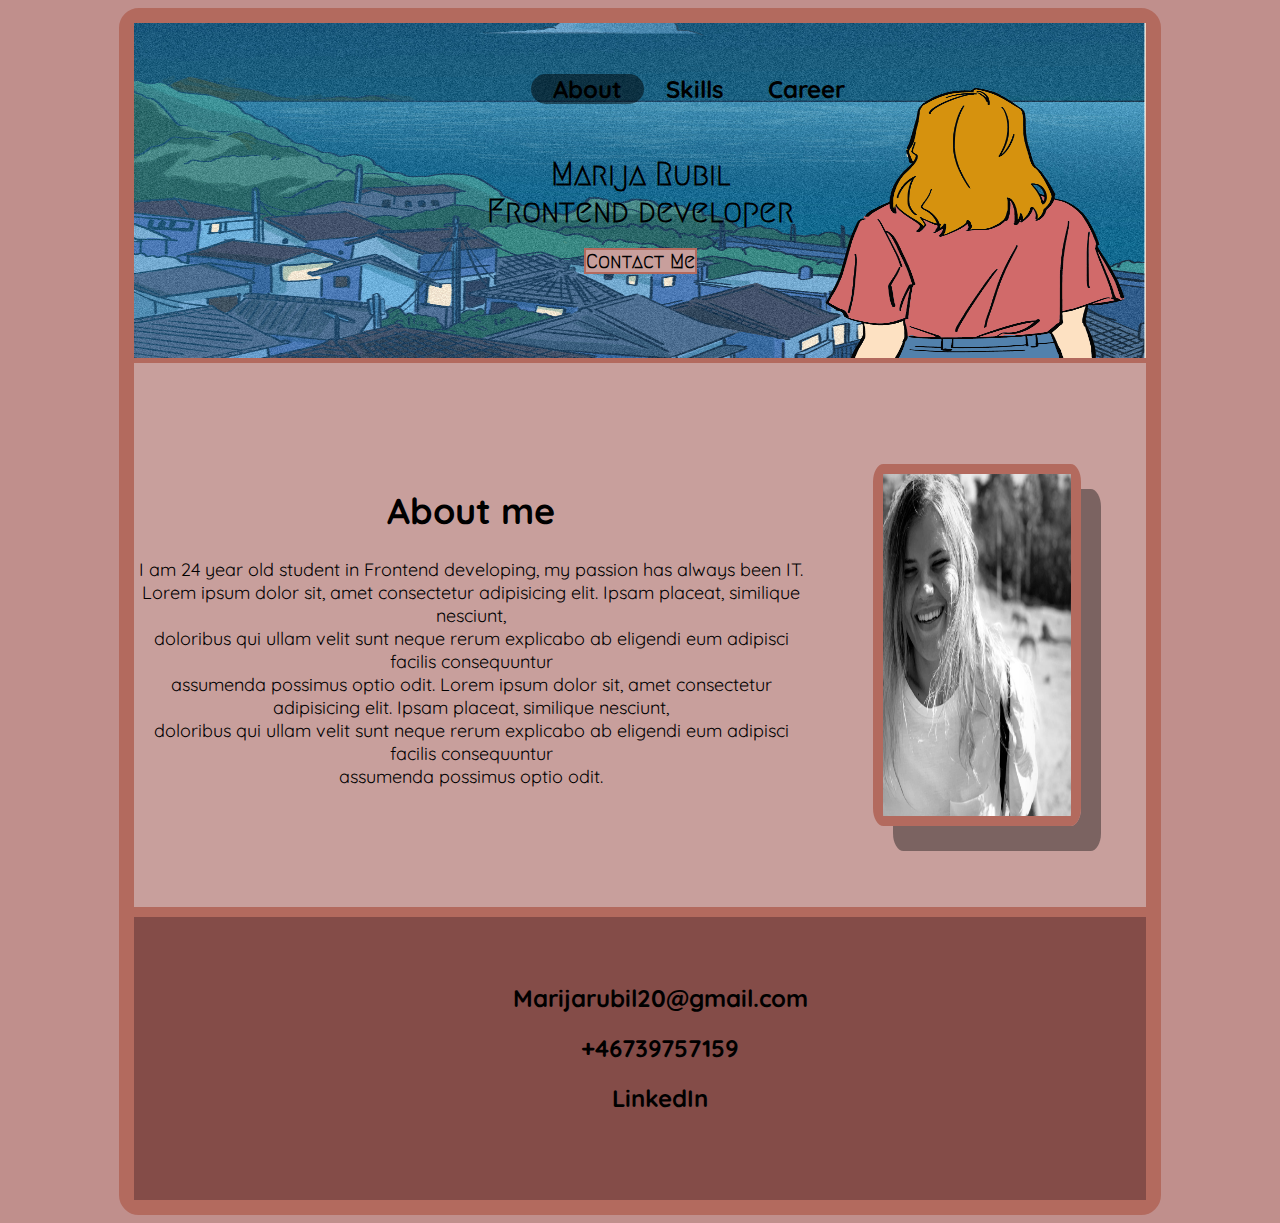
==== cv/about.html @ 682f6bbc "Add files via upload" ====
<!DOCTYPE html>
<html lang="en">

<head>
    <meta charset="UTF-8">
    <meta http-equiv="X-UA-Compatible" content="IE=edge">
    <meta name="viewport" content="width=device-width, initial-scale=1.0">
    <link href="https://fonts.googleapis.com/css?family=Megrim|Raleway:600|Roboto:300i,400,600&display=swap"
        rel="stylesheet">
    <link rel="stylesheet" href="index.css">
    <title>Hem</title>
</head>

<body>
    <div class="container">
        <header>
            <nav class="main-nav">
                <ul class="main-nav-list">
                    <li class="list-item" style="background-color: rgba(0, 0, 0, 0.486); border-radius: 50px;"><a
                            href="about.html">About</a></li>
                    <li class="list-item"><a href="index.html">Skills</a></li>
                    <li class="list-item"><a href="Edu.html">Career</a></li>
                </ul>
                <h3 class="name__logo">Marija Rubil <br>Frontend developer<br>
                    <li class="list-item"><a href="#contact-me">Contact Me</a></li>
                </h3>

            </nav>
        </header>
        <main>

            <section class="col-4">
                <h1>About me</h1>
                <p>I am 24 year old student in Frontend developing, my passion has always been IT. <br>
                    Lorem ipsum dolor sit, amet consectetur adipisicing elit. Ipsam placeat, similique nesciunt,<br>
                    doloribus qui ullam velit sunt neque rerum explicabo ab eligendi eum adipisci facilis
                    consequuntur<br>
                    assumenda possimus optio odit.
                    Lorem ipsum dolor sit, amet consectetur adipisicing elit. Ipsam placeat, similique nesciunt,<br>
                    doloribus qui ullam velit sunt neque rerum explicabo ab eligendi eum adipisci facilis
                    consequuntur<br>
                    assumenda possimus optio odit.
            </section>
            <section class="col-5">
                <img class="me-img" src="Me.jpg" alt="Profile pic">
            </section>
        </main>
        <footer>
            <div class="contact">
                <ul>
                    <p id="contact-me"></p>
                    <a title="Email" href="mailto:" marijarubil20@gmail.com target="_blank"><i
                            class="fas fa-envelope fa-lg"></i>Marijarubil20@gmail.com</a><br /><br />
                    <a title="Phone number" href="tel:+46739757159"><i class="fas fa-phone fa-lg"></i>
                        +46739757159</a><br /><br />
                    <a title="My LinkedIn" href="https://se.linkedin.com/in/marija-rubil-801a24211" target="_blank"><i
                            class="fab fa-linkedin fa-lg"> </i>LinkedIn</a><br /><br />
                </ul>
                </p>
            </div>
        </footer>
        <script src="active.js"></script>
</body>

</html>
---- cv/index.css ----
@import url('https://fonts.googleapis.com/css2?family=Lora:ital@1&family=Quicksand:wght@500&display=swap');
@import url('https://fonts.googleapis.com/css2?family=Quicksand:wght@500&display=swap');    
    
    body {
        background-color: #C08F8C;
        font-family: 'Lora', serif;
        font-family: 'Quicksand', sans-serif;
        
    }

    
    .container {
        width: 80%;
        margin: 0 auto;
        border: 15px solid #B36A5E;
        border-radius: 20px;
    }


    header {
        background-color: #EED7C5;
        height: auto;
        text-align: center;
        font-family: 'Quicksand', sans-serif;
        background-image: url("hello\ world.png") ;
        background-size: 100% 100%;
        background-repeat: no-repeat;
        }

/*//////////////////////////////////////////////////////////NAVBAR//////////////////////////////////////////////////////////////////////////////////////////////////////*/

nav {
    height: auto;
    text-align: center;
    padding-top: 10%;
    padding: 5%;
    font-family: 'Quicksand', sans-serif;
}

        .main-nav-list{
            list-style-type: none;
            margin: 0;
            padding-left: 38%;
            overflow: hidden;
            top: 8em;
            left: 20em;
            font-size: x-large;
            font-weight: 900;
            
        }

    .main-nav-list li {
    float:left;
    }

    .main-nav-list li a {
    color: black;
    padding: 14px 22px;
    text-decoration: none;
    }

    .main-nav-list li a:hover {
    color: rgb(209, 134, 134);
    text-decoration:underline 2px rgb(0, 0, 0);
    text-underline-offset: 5px;
    } 


        /*///////////////////////////////////////////////////////////////NAMELOGO/////////////////////////////////////////////////////////////////////////////////////////////////*/
        .name__logo {
            font-size: xx-large;
            font-family: "Megrim", cursive;
            color: #000000;
            padding-top: 20px;
            align-items: center;
            
        }

        .name__logo li{
            padding-top: 1%;
            list-style-type: none;
        }
        .name__logo a{
            font-size: 20px;
            color: black;
            text-decoration: none;
            border: 2px solid #B36A5E;
            background-color: #C89F9C;
        }

        .name__logo li a:hover {
            color: rgb(209, 134, 134);
        }



/*////////////////////////////////////////////////////////////////////////////////////////////////////////////////////////////////////////////////////////////////*/

    .about-me {
        border-top: solid 5px #B36A5E;
        border-bottom: solid 10px #B36A5E;
        padding-top: 5%;
        padding-bottom: 5%;
        background-color: #C89F9C;
    }

    main{
        display: flex;
    }



    .col-1 {
        background-color: #C89F9C;
        padding-top: 5%;
        width: 35%;
        font-size: large;
        padding: 15% 0% 10% 0%;   
        border-top: 10px solid #B36A5E;
        border-bottom: 10px solid#B36A5E;
    }

    .col-1 h3{
        text-align: center;
        font-size: x-large
    }

    .col-1 li{ 
        list-style-type: none;
        text-align: center;
        padding-right: 10%;
    }
    .col-2 {
        background: #C89F9C;
        padding: 10% 0% 10% 0%;  
        width: 35%;       
        font-size: larger;
        border-top: 10px solid #B36A5E;
        border-bottom: 10px solid #B36A5E;;
    }
    .col-2 h3{
        text-align: center;
        font-size: x-large
    }
    .col-2 li{
        list-style-type: none;
        padding-right: 10%;
        text-align: center;
    }
    .col-3 {
        text-align: center;
        background: #C89F9C;
        padding: 15% 0%;  
        width: 35%;       
        font-size: larger;
        border-top: 10px solid #B36A5E;
        border-bottom: 10px solid #B36A5E;
    }
    .col-3 h3{
        text-align: center;
        font-size: x-large
    }
    .col-3 li{
        list-style-type: none;
        
    }

    .col-3 a{
        text-align: center;
        color: #000000;
        text-decoration: none;
    }

    .me-img{
        height: 100%;
        width: 80%;
        border: 10px solid #B36A5E;
        box-shadow: 20px 25px  #221f1f77;
        border-radius: 5%;
        }

        .footer{
            display: flex;
            background-color: #C97C5D;
        }

        .contact{
            background-image: url();
            background-repeat: no-repeat;
            background-size: 100% 100%;
            padding-top: 5%;
            padding-bottom: 5%;
            background-color: rgba(141, 137, 122, 0.77);
            text-align: center;
            border-top: solid 10px #B36A5E;
            background-color: #844C48;
        }
        
        .contact a {
            color: #000000;
            font-size: x-large;
            font-weight: 900;
            text-decoration: none;

        }

/*////////////////////////////////////////////////////////////////////////////////About////////////////////////////////////////////////////////////////////////////////*/

    .col-4 {
        background-color: #C89F9C;
        width: 100%;
        padding-top: 10%;
        padding-bottom: 10%;
        text-align: center;
        border-top: 5px solid #B36A5E;
        font-size: large;
    }

    .col-4 li{
        font-size: 20px;
        padding-left: 15%;
        list-style-type: none;
    }

    .col-5 {
        background-color: #C89F9C;
        width: 35%;
        padding-top: 1%;
        padding: 10% 5% ;
        text-align: center;
        border-top: 5px solid #B36A5E;
    }




    /*/////////////////////////////////////////////////////////////////////*/
    
    #col-6{
        text-align: center;
        background: #C89F9C;
        padding: 10% 0% 10% 0%;  
        width: 35%;       
        font-size: x-large;
        border-top: 10px solid #B36A5E;
        border-bottom: 10px solid #B36A5E;
    }
    .schoolList{ 
        list-style-type: none;
        text-align: center;
        padding-right: 10%;
    }
    #col-7 {
        text-align: center;
        background: #C89F9C;
        padding: 10% 0% 10% 0%;  
        width: 35%;       
        font-size: x-large;
        border: 10px solid #B36A5E;
    }
    .collList{ 
        list-style-type: none;
        text-align: center;
        padding-right: 10%;
    }

    #col-8{
        text-align: center;
        background:#C89F9C;
        padding: 10% 0% 10% 0%;  
        width: 35%;       
        font-size: x-large;
        border-top: 10px solid #B36A5E;
        border-bottom: 10px solid #B36A5E;
    }
    .jobList{ 
        list-style-type: none;
        text-align: center;
        padding-right: 10%;
    }
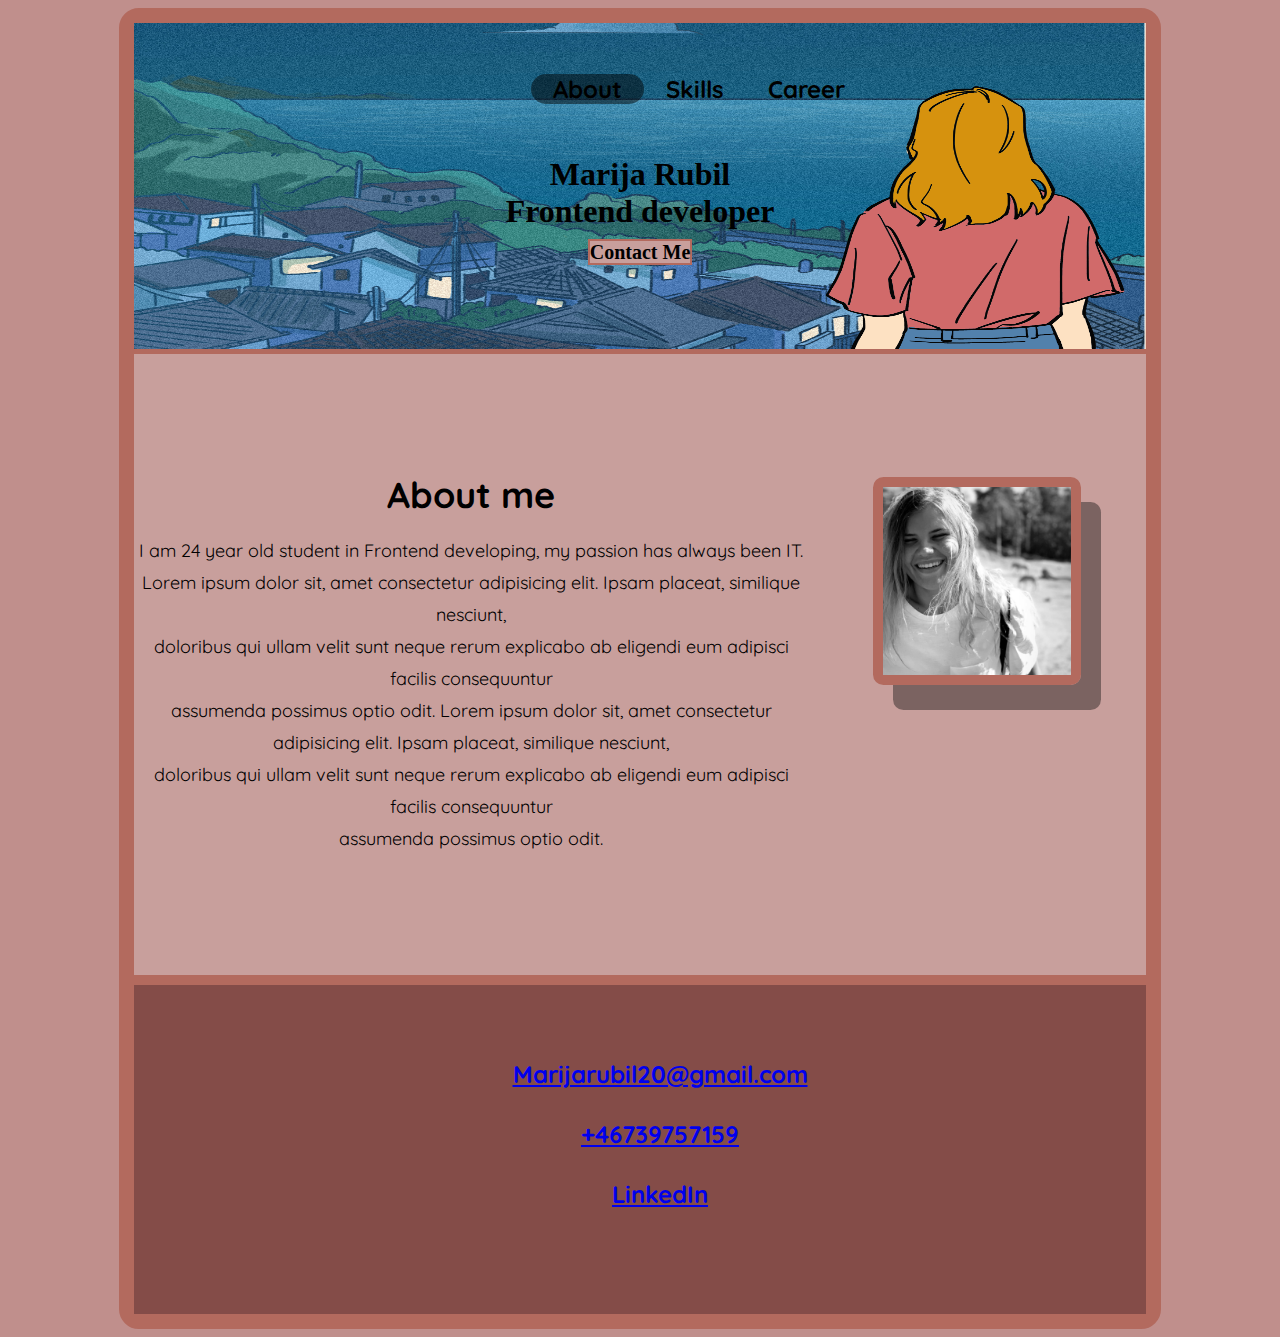
==== commit 3fe25f17: "Add files via upload" ====
--- a/cv/about.html
+++ b/cv/about.html
@@ -5,8 +5,6 @@
     <meta charset="UTF-8">
     <meta http-equiv="X-UA-Compatible" content="IE=edge">
     <meta name="viewport" content="width=device-width, initial-scale=1.0">
-    <link href="https://fonts.googleapis.com/css?family=Megrim|Raleway:600|Roboto:300i,400,600&display=swap"
-        rel="stylesheet">
     <link rel="stylesheet" href="index.css">
     <title>Hem</title>
 </head>
@@ -15,20 +13,20 @@
     <div class="container">
         <header>
             <nav class="main-nav">
-                <ul class="main-nav-list">
+                <ol class="main-nav-list">
                     <li class="list-item" style="background-color: rgba(0, 0, 0, 0.486); border-radius: 50px;"><a
                             href="about.html">About</a></li>
                     <li class="list-item"><a href="index.html">Skills</a></li>
                     <li class="list-item"><a href="Edu.html">Career</a></li>
-                </ul>
+                </ol>
                 <h3 class="name__logo">Marija Rubil <br>Frontend developer<br>
-                    <li class="list-item"><a href="#contact-me">Contact Me</a></li>
+                    <a href="#contact-me">Contact Me</a>
                 </h3>
 
             </nav>
         </header>
-        <main>
 
+        <main class="section-aboutme">
             <section class="col-4">
                 <h1>About me</h1>
                 <p>I am 24 year old student in Frontend developing, my passion has always been IT. <br>
@@ -41,25 +39,34 @@
                     consequuntur<br>
                     assumenda possimus optio odit.
             </section>
+
             <section class="col-5">
-                <img class="me-img" src="Me.jpg" alt="Profile pic">
+                <h1>
+                    <img class="me-img" src="Me.jpg" alt="Profile pic">
+                </h1>
             </section>
         </main>
+
         <footer>
             <div class="contact">
-                <ul>
-                    <p id="contact-me"></p>
-                    <a title="Email" href="mailto:" marijarubil20@gmail.com target="_blank"><i
-                            class="fas fa-envelope fa-lg"></i>Marijarubil20@gmail.com</a><br /><br />
-                    <a title="Phone number" href="tel:+46739757159"><i class="fas fa-phone fa-lg"></i>
-                        +46739757159</a><br /><br />
-                    <a title="My LinkedIn" href="https://se.linkedin.com/in/marija-rubil-801a24211" target="_blank"><i
-                            class="fab fa-linkedin fa-lg"> </i>LinkedIn</a><br /><br />
+                <ul class="contact2">
+                    <li>
+                        <p id="contact-me"></p>
+                        <a title="Email" href="mailto:marijarubil20@gmail.com" target="_blank"><i
+                                class="fas fa-envelope fa-lg"></i>Marijarubil20@gmail.com</a>
+                        <br><br>
+                        <a title="Phone number" href="tel:+46739757159"><i class="fas fa-phone fa-lg"></i>
+                            +46739757159</a>
+                        <br><br>
+                        <a title="My LinkedIn" href="https://se.linkedin.com/in/marija-rubil-801a24211"
+                            target="_blank"><i class="fab fa-linkedin fa-lg"> </i>LinkedIn</a>
+                        <br><br>
+                    </li>
                 </ul>
-                </p>
             </div>
         </footer>
-        <script src="active.js"></script>
+    </div>
+    <script src="script.js"></script>
 </body>
 
 </html>
--- a/cv/index.css
+++ b/cv/index.css
@@ -106,6 +106,7 @@
 
     main{
         display: flex;
+        line-height: 2rem;
     }
 
 
@@ -118,11 +119,13 @@
         padding: 15% 0% 10% 0%;   
         border-top: 10px solid #B36A5E;
         border-bottom: 10px solid#B36A5E;
+        
+
     }
 
     .col-1 h3{
         text-align: center;
-        font-size: x-large
+        font-size: xx-large
     }
 
     .col-1 li{ 
@@ -132,7 +135,7 @@
     }
     .col-2 {
         background: #C89F9C;
-        padding: 10% 0% 10% 0%;  
+        padding: 15% 0% 10% 0%; 
         width: 35%;       
         font-size: larger;
         border-top: 10px solid #B36A5E;
@@ -140,7 +143,7 @@
     }
     .col-2 h3{
         text-align: center;
-        font-size: x-large
+        font-size: xx-large
     }
     .col-2 li{
         list-style-type: none;
@@ -158,11 +161,11 @@
     }
     .col-3 h3{
         text-align: center;
-        font-size: x-large
+        font-size: xx-large;
     }
     .col-3 li{
         list-style-type: none;
-        
+
     }
 
     .col-3 a{
@@ -196,12 +199,12 @@
             background-color: #844C48;
         }
         
-        .contact a {
+        .contact2{
             color: #000000;
             font-size: x-large;
             font-weight: 900;
             text-decoration: none;
-
+            list-style: none;
         }
 
 /*////////////////////////////////////////////////////////////////////////////////About////////////////////////////////////////////////////////////////////////////////*/
